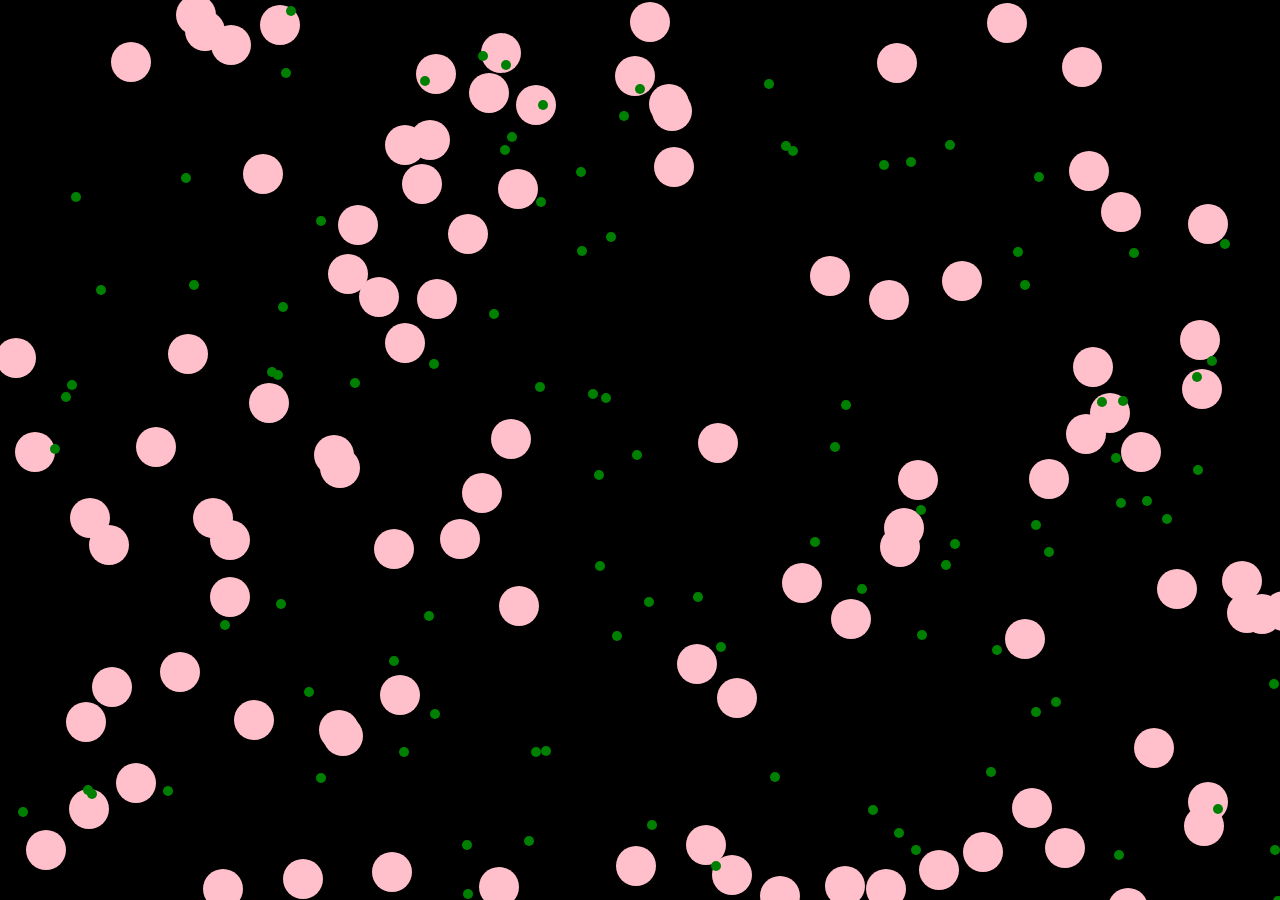
==== index.html @ 29d44110 "change" ====
<!DOCTYPE html>
<html lang="en">
<head>
    <meta charset="UTF-8">
    <meta name="viewport" content="width=device-width, initial-scale=1.0">
    <title>Happy Birthday!</title>
    <link rel="stylesheet" href="inde.css">
</head>
<body>
    <div id="celebration-container">
        <div id="flowers-container"></div>
        <div id="confetti-container"></div>
    </div>

    <div id="birthday-message" class="hidden">
        <h1>Happy Birthday, baby <span class="heart">❤️</span></h1>
        <h4> Yele, June 8 2024 </h4>
    </div>

    <div id="gallery" class="hidden">
        <h2>Memories</h2>
        <div class="photo-slider">
            <!-- Add up to 20 images -->
            <img src="1cb39281-0f29-4b09-a5c7-0d07d732bd1d.jpg" alt="Photo 1">
            <img src="5ba8a6a0-5e56-4059-a3e3-1a05fae0d29e.jpg" alt="Photo 2">
            <img src="37b73136-2a7f-452d-9375-4f0dcad74ae5.jpg" alt="Photo 3">
            <img src="84bde30e-a1af-497b-b926-c13d2c3c0513.jpg" alt="Photo 4">
            <img src="367f457d-ac4e-4d1b-a476-82891d05e0bb.jpg" alt="Photo 7">
            <img src="426bc2ee-3cc4-403f-81c8-62646f5b535f-1.jpg" alt="Photo 8">
            <img src="6779f4b2-8c4a-4465-9838-b919169e453c.jpg" alt="Photo 9">
            <img src="598595b2-f83c-46b1-a302-6e0626604ff2.jpg" alt="Photo 10">
            <img src="a3b3816c-2ee8-4731-84e5-a1812e9fa994.jpg" alt="Photo 11">
            <img src="D5E809EE-418A-4E7C-B79F-B3D6A7683CCC.jpg" alt="Photo 12">
            <img src="e7348f82-b9b6-4125-8fa2-27190563bb1e.jpg" alt="Photo 13">
            <img src="f6f30d2f-4951-4bf3-9498-a7f5bc475d05.jpg" alt="Photo 14">
            <img src="IMG_3563~2.JPG" alt="Photo 15">
    
        </div>
    </div>

    <div id="reasons" class="hidden">
        <h2>50 Reasons Why I Love You</h2>
        <div class="reasons-slider">
            <!-- Add up to 50 reasons -->
            <div class="reason"> 1: You always make me laugh.</div>
            <div class="reason"> 2: You are incredibly kind.</div>
            <div class="reason"> 3: Your smile brightens my day.</div>
            <div class="reason"> 4: You are incredible.</div>
            <div class="reason"> 5: You support my dreams.</div>
            <div class="reason"> 6: You are patient.</div>
            <div class="reason"> 7: You are my best friend.</div>
            <div class="reason"> 8: You are intelligent.</div>
            <div class="reason"> 9: You are passionate.</div>
            <div class="reason"> 10: You take care of me.</div>
            <div class="reason"> 11: You are adventurous.</div>
            <div class="reason"> 12: You are honest.</div>
            <div class="reason"> 13: You are compassionate.</div>
            <div class="reason"> 14: You are dedicated.</div>
            <div class="reason"> 15: You make me feel safe.</div>
            <div class="reason"> 16: You have a big heart.</div>
            <div class="reason"> 17: You are thoughtful.</div>
            <div class="reason"> 18: You are hardworking.</div>
            <div class="reason"> 19: You inspire me.</div>
            <div class="reason"> 20: You are respectful.</div>
            <div class="reason"> 21: You are creative.</div>
            <div class="reason"> 22: You are forgiving.</div>
            <div class="reason"> 23: You are dependable.</div>
            <div class="reason"> 24: You are a great listener.</div>
            <div class="reason"> 25: You are a problem solver.</div>
            <div class="reason"> 26: You have a wonderful sense of humor.</div>
            <div class="reason"> 27: You are affectionate.</div>
            <div class="reason"> 28: You are open-minded.</div>
            <div class="reason"> 29: You are ambitious.</div>
            <div class="reason"> 30: You are humble.</div>
            <div class="reason"> 31: You have a positive attitude.</div>
            <div class="reason"> 32: You are a great cook.</div>
            <div class="reason"> 33: You are romantic.</div>
            <div class="reason"> 34: You are loyal.</div>
            <div class="reason"> 35: You have a beautiful soul.</div>
            <div class="reason"> 36: You are fun to be around.</div>
            <div class="reason"> 37: You are understanding.</div>
            <div class="reason"> 38: You are a great communicator.</div>
            <div class="reason"> 39: You are generous.</div>
            <div class="reason"> 40: You are gentle.</div>
            <div class="reason"> 41: You are brave.</div>
            <div class="reason"> 42: You are supportive.</div>
            <div class="reason"> 43: You are adventurous.</div>
            <div class="reason"> 44: You are dependable.</div>
            <div class="reason"> 45: You are intelligent.</div>
            <div class="reason"> 46: You are creative.</div>
            <div class="reason"> 47: You are thoughtful.</div>
            <div class="reason"> 48: You are ambitious.</div>
            <div class="reason"> 49: You are positive.</div>
            <div class="reason"> 50: You are my soulmate.</div>
        </div>
    </div>

    <script src="indez.js"></script>
</body>
</html>
---- inde.css ----
body {
    font-family: Arial, sans-serif;
    text-align: center;
    background-color: #222;
    color: #fff;
    margin: 0;
    padding: 0;
    overflow-x: hidden;
}

.hidden {
    display: none;
}

#celebration-container {
    position: fixed;
    top: 0;
    left: 0;
    width: 100%;
    height: 100%;
    z-index: 1000;
    pointer-events: none;
    background-color: black;
}

#flowers-container, #confetti-container {
    position: absolute;
    width: 100%;
    height: 100%;
}

.flower, .confetti {
    position: absolute;
    border-radius: 50%;
    animation: float 5s linear infinite;
}

.flower {
    width: 20px;
    height: 20px;
    background-color: pink;
    box-shadow: 0 0 0 10px pink;
}

.confetti {
    width: 10px;
    height: 10px;
    background-color: green;
}

@keyframes float {
    0% {
        transform: translate(0, 0);
        opacity: 1;
    }
    100% {
        transform: translate(100vw, -100vh);
        opacity: 0;
    }
}

#birthday-message {
    margin-top: 50px;
    font-size: 2.5em;
    animation: fadeIn 2s forwards, colorChange 20s linear infinite;
}

@keyframes fadeIn {
    from {
        opacity: 0;
    }
    to {
        opacity: 1;
    }
}

@keyframes colorChange {
    0% { color: #ff9a9e; }
    25% { color: #a1c4fd; }
    50% { color: #d4fc79; }
    75% { color: #fbc2eb; }
    100% { color: #ff9a9e; }
}

#birthday-message .heart {
    display: inline-block;
    animation: beat 1s infinite;
}

@keyframes beat {
    0%, 100% { transform: scale(1); }
    50% { transform: scale(1.2); }
}

#gallery, #reasons {
    margin: 20px auto;
    width: 80%;
    text-align: center;
}

.photo-slider, .reasons-slider {
    display: flex;
    overflow: hidden;
    white-space: nowrap;
    animation: scroll 100s linear infinite;
   

}
.photo-slider img {
    width: 300px;
    height: 500px;
    object-fit: cover;
    margin: 0 10px;
    border-radius: 10px;
}


.reasons-slider .reason {
    display: inline-block;
    width: 300px;
    height: 10px;
    margin: 0 10px;
    padding: 10px;
    background: #444;
    border-radius: 10px;
    box-shadow: 0 4px 8px rgba(0, 0, 0, 0.2);
}

.reasons-slider .reason::before {
    content: '';
    position: absolute;
    top: 0;
    left: -15px;
    width: 15px;
    height: 100%;
    background: #444;
    z-index: -1;
}
.photo-slider, .reasons-slider {
    position: relative;
    overflow: hidden;
    width: 100%;
    height: 220px;
    display: flex;
    /* Adjust width to accommodate all items */
    width: max-content;
    /* Ensure smooth scrolling */
    animation: scroll 60s linear infinite;
}




@keyframes scroll {
    0% {
        transform: translateX(0);
    }
    100% {
        transform: translateX(-3000px); /* Adjust for content width */
    }
}

/* Additional colorful animations */
@keyframes colorChangeBackground {
    0% { background-color: #e25c60; }
    25% { background-color: #2b4774; }
    50% { background-color: #adec1a; }
    75% { background-color: #eb56c1; }
    100% { background-color: #dd494e; }
}

body {
    animation: colorChangeBackground 20s linear infinite;
}

@media (max-width: 600px) {
    #birthday-message {
        font-size: 1.5em;
        margin-top: 20px;
    }
    
    .photo-slider img, .reasons-slider .reason {
        width: 100%;
        margin: 0;
        border-radius: 0;
    }
    
    .photo-slider, .reasons-slider {
        height: auto;
    }
    
    .photo-track, .reasons-track {
        flex-wrap: nowrap;
    }
    
    .reasons-slider .reason {
        width: calc(100% - 20px);
        margin: 10px auto;
    }
}
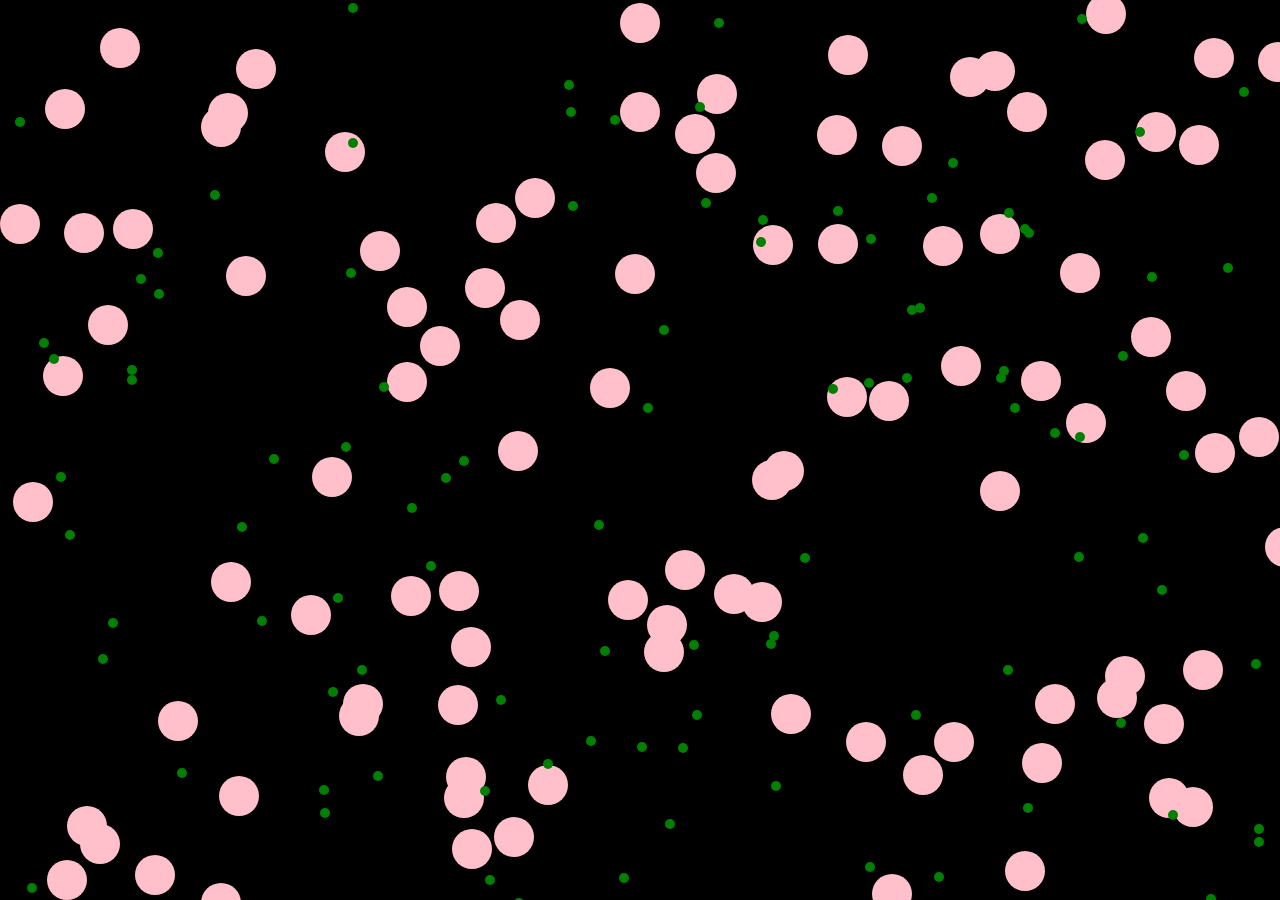
==== commit 32bde09f: "Update index.html" ====
--- a/index.html
+++ b/index.html
@@ -4,7 +4,7 @@
     <meta charset="UTF-8">
     <meta name="viewport" content="width=device-width, initial-scale=1.0">
     <title>Happy Birthday!</title>
-    <link rel="stylesheet" href="inde.css">
+    <link rel="stylesheet" href="index.css">
 </head>
 <body>
     <div id="celebration-container">
@@ -95,6 +95,6 @@
         </div>
     </div>
 
-    <script src="indez.js"></script>
+    <script src="index.js"></script>
 </body>
 </html>
--- a/index.css
+++ b/index.css
@@ -0,0 +1,201 @@
+body {
+    font-family: Arial, sans-serif;
+    text-align: center;
+    background-color: #222;
+    color: #fff;
+    margin: 0;
+    padding: 0;
+    overflow-x: hidden;
+}
+
+.hidden {
+    display: none;
+}
+
+#celebration-container {
+    position: fixed;
+    top: 0;
+    left: 0;
+    width: 100%;
+    height: 100%;
+    z-index: 1000;
+    pointer-events: none;
+    background-color: black;
+}
+
+#flowers-container, #confetti-container {
+    position: absolute;
+    width: 100%;
+    height: 100%;
+}
+
+.flower, .confetti {
+    position: absolute;
+    border-radius: 50%;
+    animation: float 5s linear infinite;
+}
+
+.flower {
+    width: 20px;
+    height: 20px;
+    background-color: pink;
+    box-shadow: 0 0 0 10px pink;
+}
+
+.confetti {
+    width: 10px;
+    height: 10px;
+    background-color: green;
+}
+
+@keyframes float {
+    0% {
+        transform: translate(0, 0);
+        opacity: 1;
+    }
+    100% {
+        transform: translate(100vw, -100vh);
+        opacity: 0;
+    }
+}
+
+#birthday-message {
+    margin-top: 50px;
+    font-size: 2.5em;
+    animation: fadeIn 2s forwards, colorChange 20s linear infinite;
+}
+
+@keyframes fadeIn {
+    from {
+        opacity: 0;
+    }
+    to {
+        opacity: 1;
+    }
+}
+
+@keyframes colorChange {
+    0% { color: #ff9a9e; }
+    25% { color: #a1c4fd; }
+    50% { color: #d4fc79; }
+    75% { color: #fbc2eb; }
+    100% { color: #ff9a9e; }
+}
+
+#birthday-message .heart {
+    display: inline-block;
+    animation: beat 1s infinite;
+}
+
+@keyframes beat {
+    0%, 100% { transform: scale(1); }
+    50% { transform: scale(1.2); }
+}
+
+#gallery, #reasons {
+    margin: 20px auto;
+    width: 80%;
+    text-align: center;
+}
+
+.photo-slider, .reasons-slider {
+    display: flex;
+    overflow: hidden;
+    white-space: nowrap;
+    animation: scroll 100s linear infinite;
+   
+
+}
+.photo-slider img {
+    width: 300px;
+    height: 500px;
+    object-fit: cover;
+    margin: 0 10px;
+    border-radius: 10px;
+}
+
+
+.reasons-slider .reason {
+    display: inline-block;
+    width: 300px;
+    height: 10px;
+    margin: 0 10px;
+    padding: 10px;
+    background: #444;
+    border-radius: 10px;
+    box-shadow: 0 4px 8px rgba(0, 0, 0, 0.2);
+}
+
+.reasons-slider .reason::before {
+    content: '';
+    position: absolute;
+    top: 0;
+    left: -15px;
+    width: 15px;
+    height: 100%;
+    background: #444;
+    z-index: -1;
+}
+.photo-slider, .reasons-slider {
+    position: relative;
+    overflow: hidden;
+    width: 100%;
+    height: 220px;
+    display: flex;
+    /* Adjust width to accommodate all items */
+    width: max-content;
+    /* Ensure smooth scrolling */
+    animation: scroll 60s linear infinite;
+}
+
+
+
+
+@keyframes scroll {
+    0% {
+        transform: translateX(0);
+    }
+    100% {
+        transform: translateX(-3000px); /* Adjust for content width */
+    }
+}
+
+/* Additional colorful animations */
+@keyframes colorChangeBackground {
+    0% { background-color: #e25c60; }
+    25% { background-color: #2b4774; }
+    50% { background-color: #adec1a; }
+    75% { background-color: #eb56c1; }
+    100% { background-color: #dd494e; }
+}
+
+body {
+    animation: colorChangeBackground 20s linear infinite;
+}
+
+@media (max-width: 600px) {
+    #birthday-message {
+        font-size: 1.5em;
+        margin-top: 20px;
+    }
+    
+    .photo-slider img, .reasons-slider .reason {
+        width: 100%;
+        margin: 0;
+        border-radius: 0;
+    }
+    
+    .photo-slider, .reasons-slider {
+        height: auto;
+    }
+    
+    .photo-track, .reasons-track {
+        flex-wrap: nowrap;
+    }
+    
+    .reasons-slider .reason {
+        width: calc(100% - 20px);
+        margin: 10px auto;
+    }
+}
+
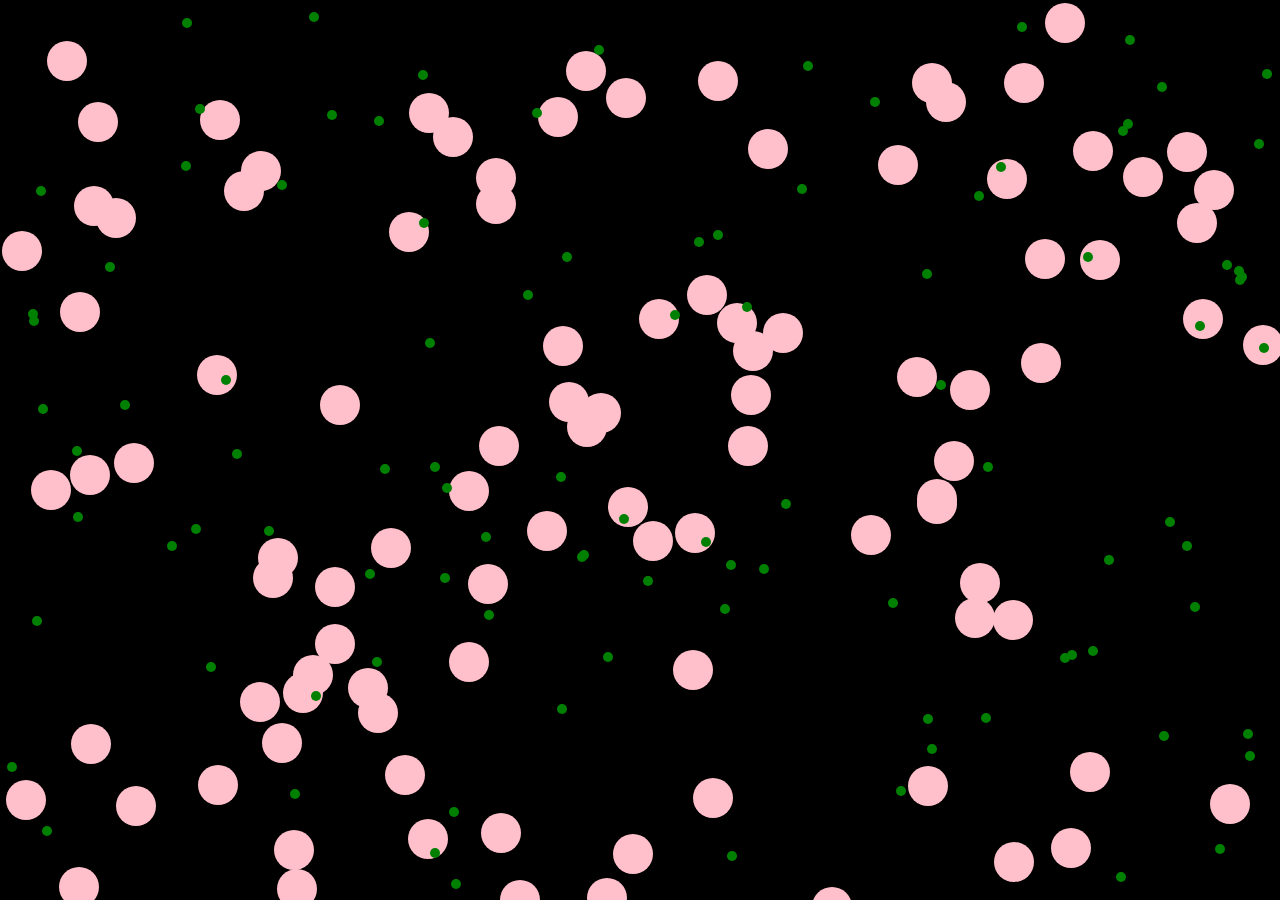
==== commit b2069544: "final" ====
--- a/index.html
+++ b/index.html
@@ -15,6 +15,8 @@
     <div id="birthday-message" class="hidden">
         <h1>Happy Birthday, baby <span class="heart">❤️</span></h1>
         <h4> Yele, June 8 2024 </h4>
+
+        <h6>Love always, your baby Suwa</h6>
     </div>
 
     <div id="gallery" class="hidden">
--- a/index.css
+++ b/index.css
@@ -173,29 +173,39 @@
     animation: colorChangeBackground 20s linear infinite;
 }
 
+/* Mobile Responsiveness */
 @media (max-width: 600px) {
     #birthday-message {
         font-size: 1.5em;
         margin-top: 20px;
     }
     
+
     .photo-slider img, .reasons-slider .reason {
         width: 100%;
         margin: 0;
         border-radius: 0;
     }
+    .photo-slider img {
+        width: 300px;
+        height: 500px;
+        object-fit: cover;
+        margin: 0 10px;
+        border-radius: 10px;
+    }
+    
     
     .photo-slider, .reasons-slider {
         height: auto;
     }
     
-    .photo-track, .reasons-track {
+    .photo-slider, .reasons-slider {
         flex-wrap: nowrap;
     }
     
     .reasons-slider .reason {
         width: calc(100% - 20px);
-        margin: 10px auto;
-    }
-}
-
+        margin: 0 10px;
+        border-radius: 10px;
+    }
+}
